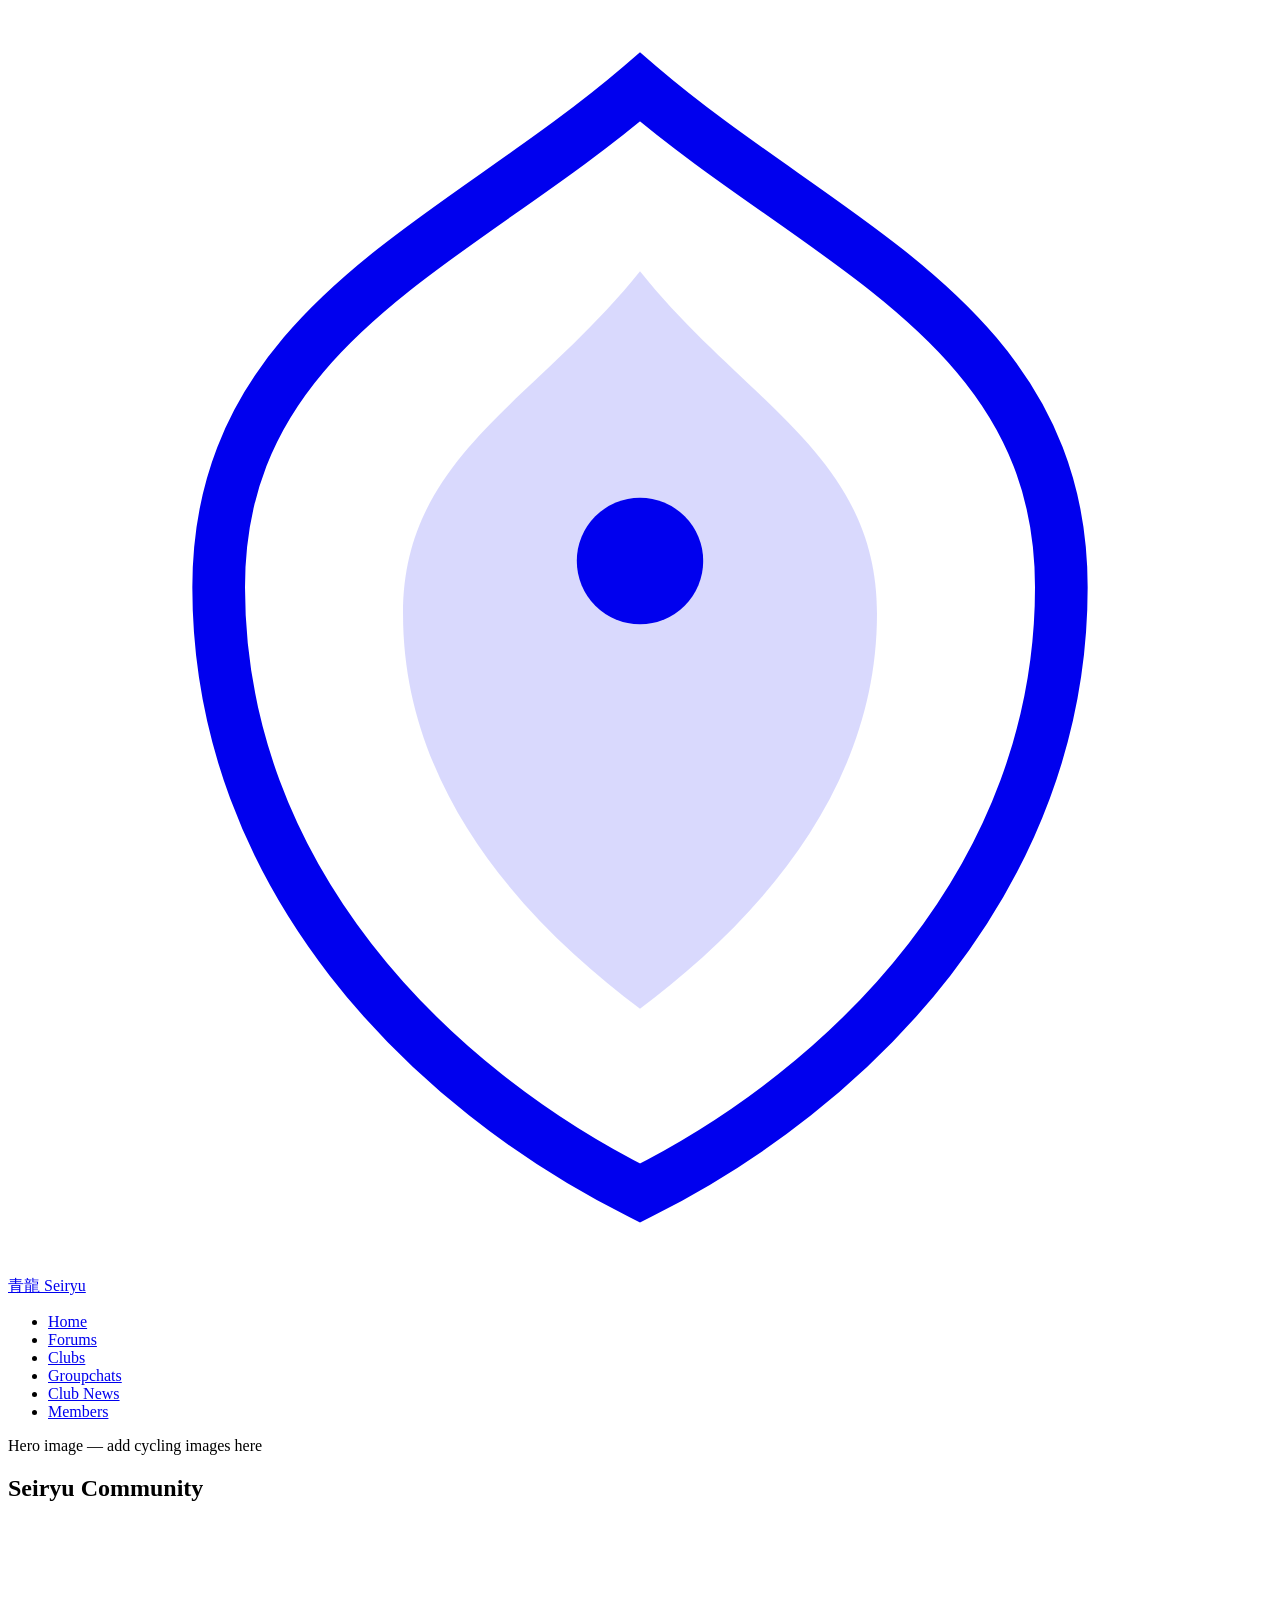
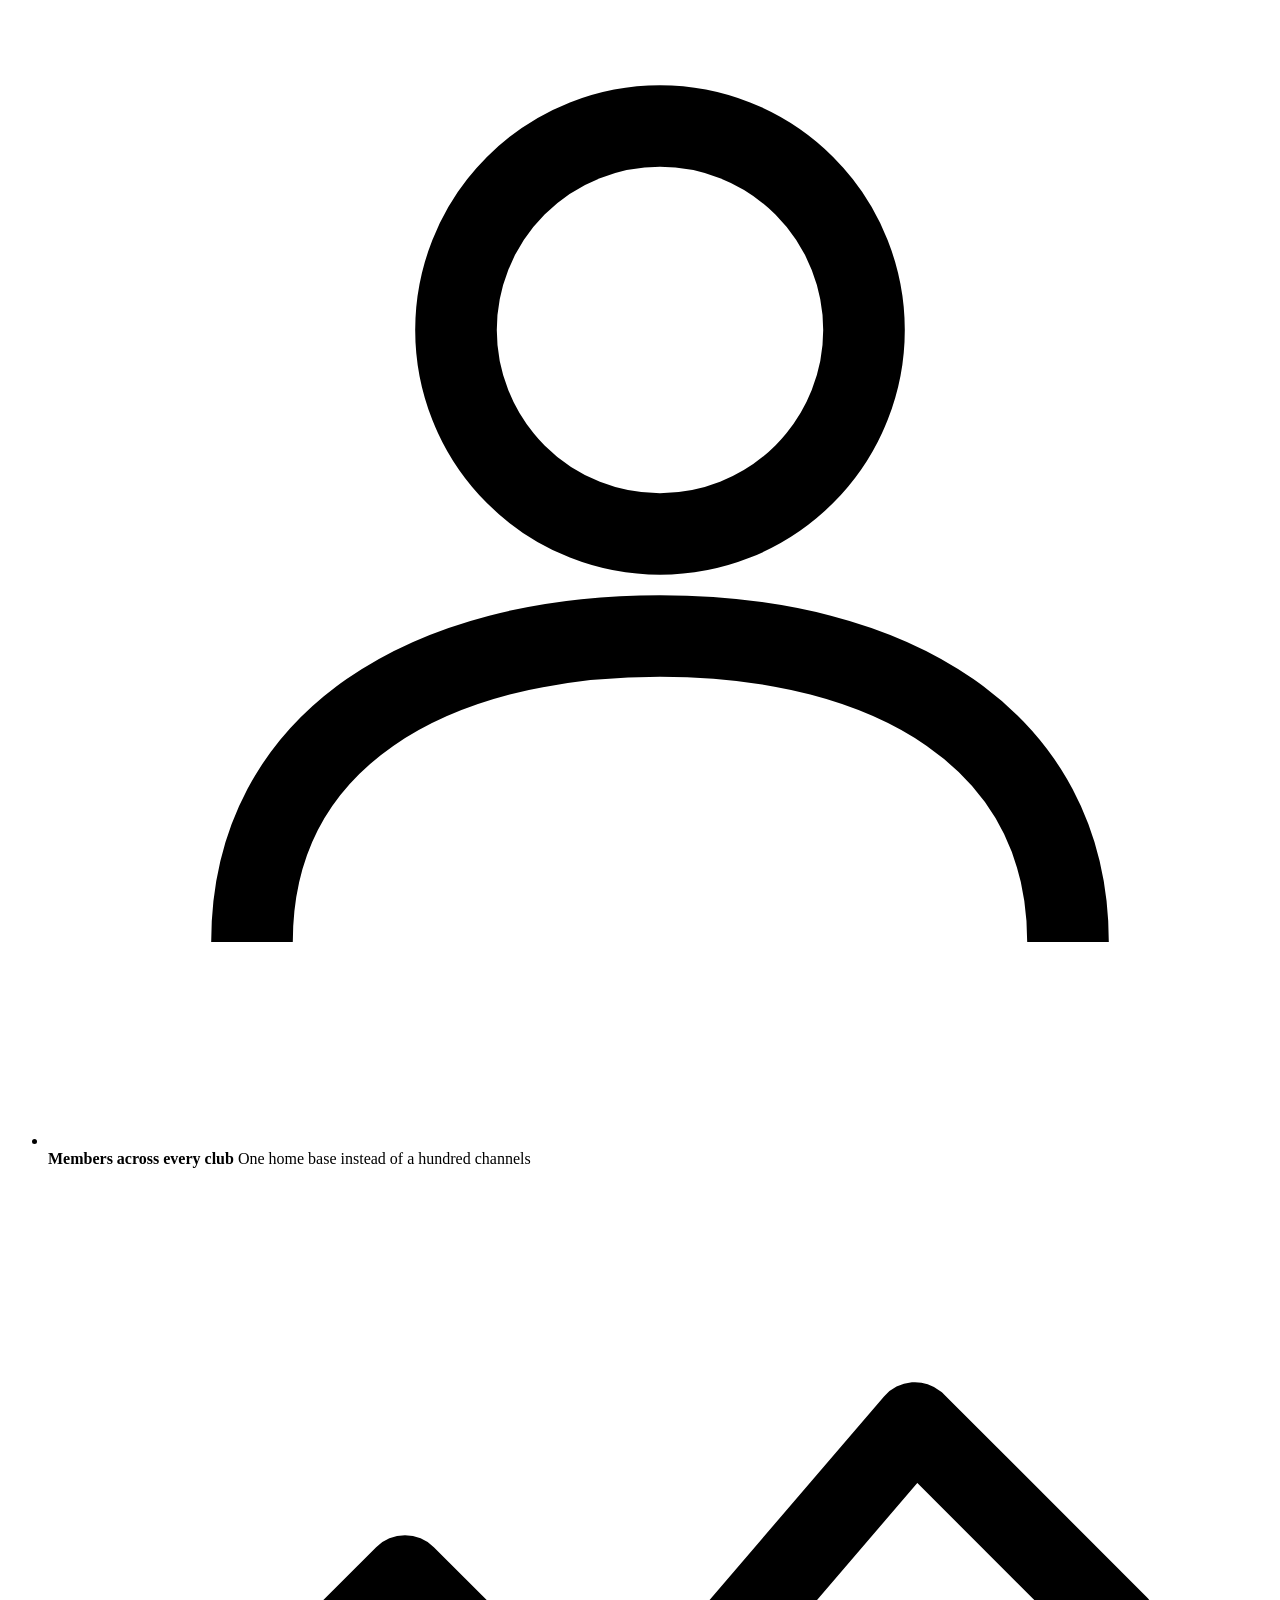
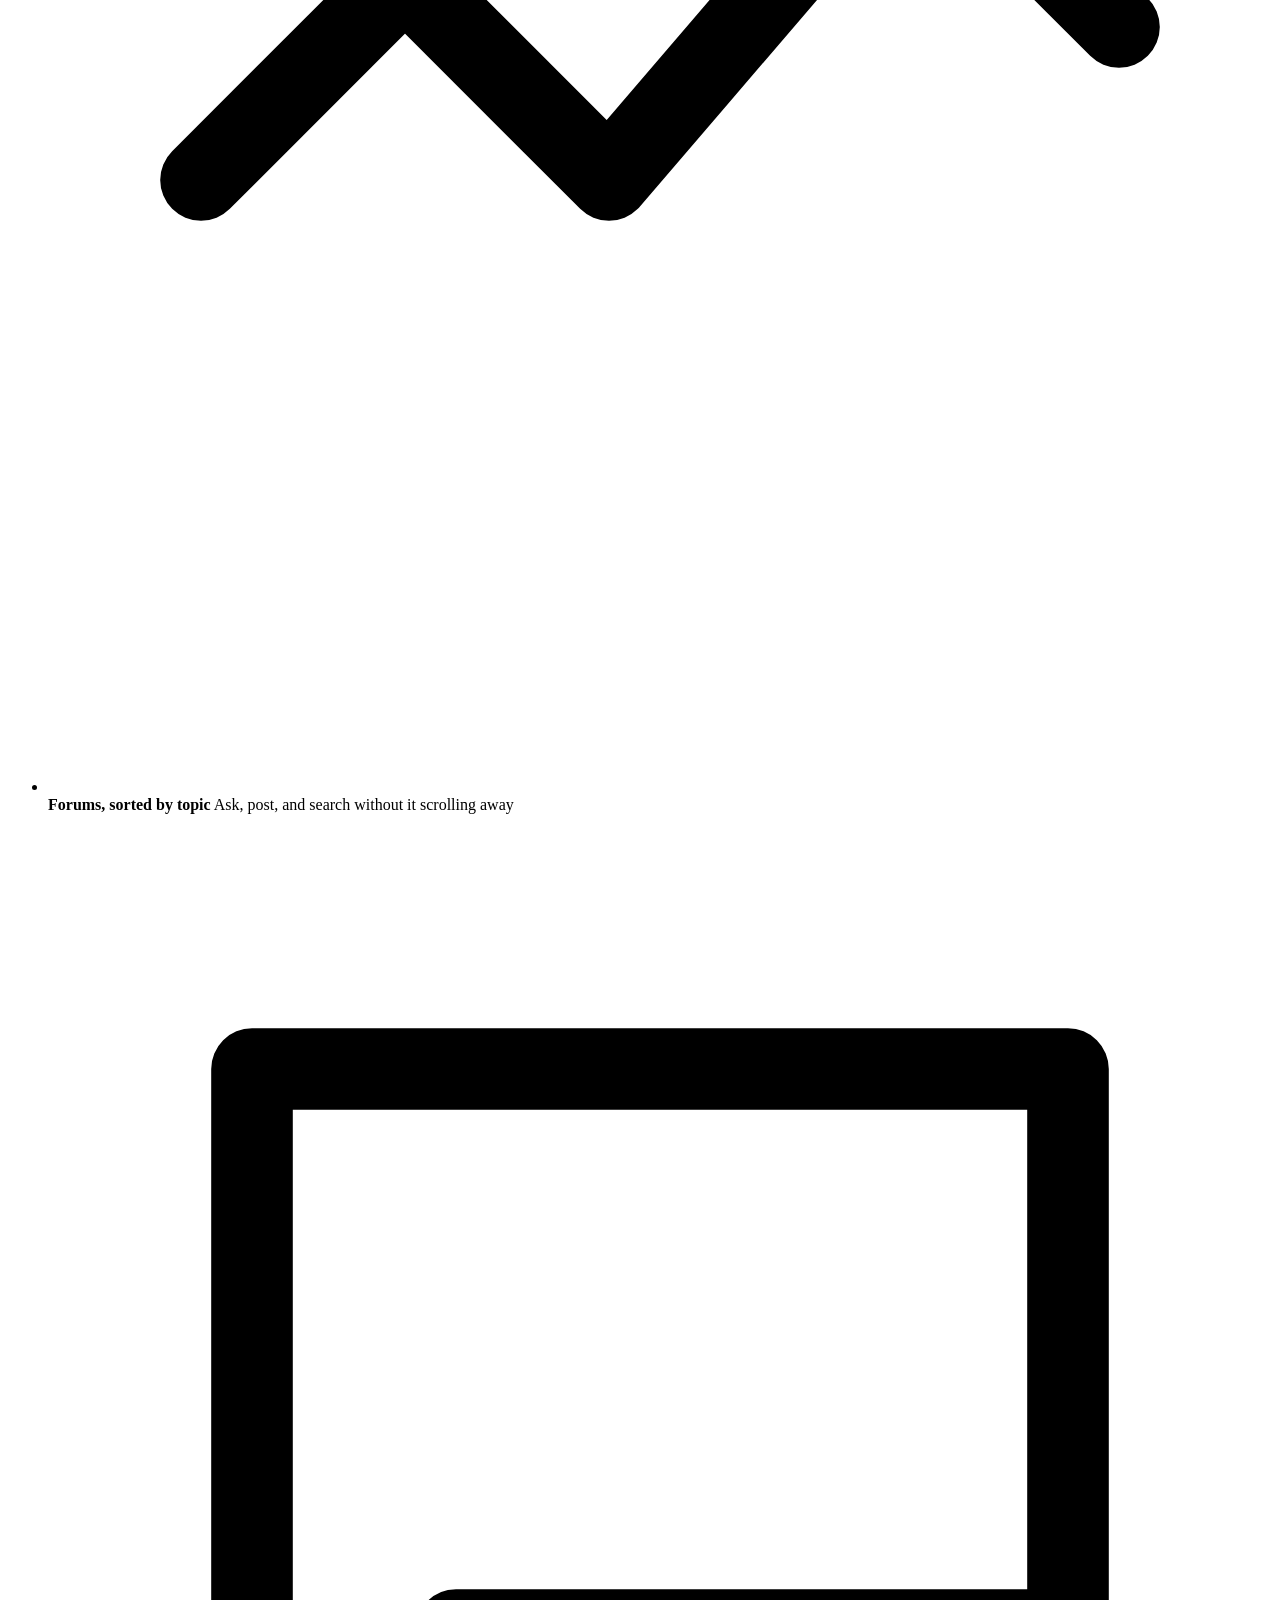
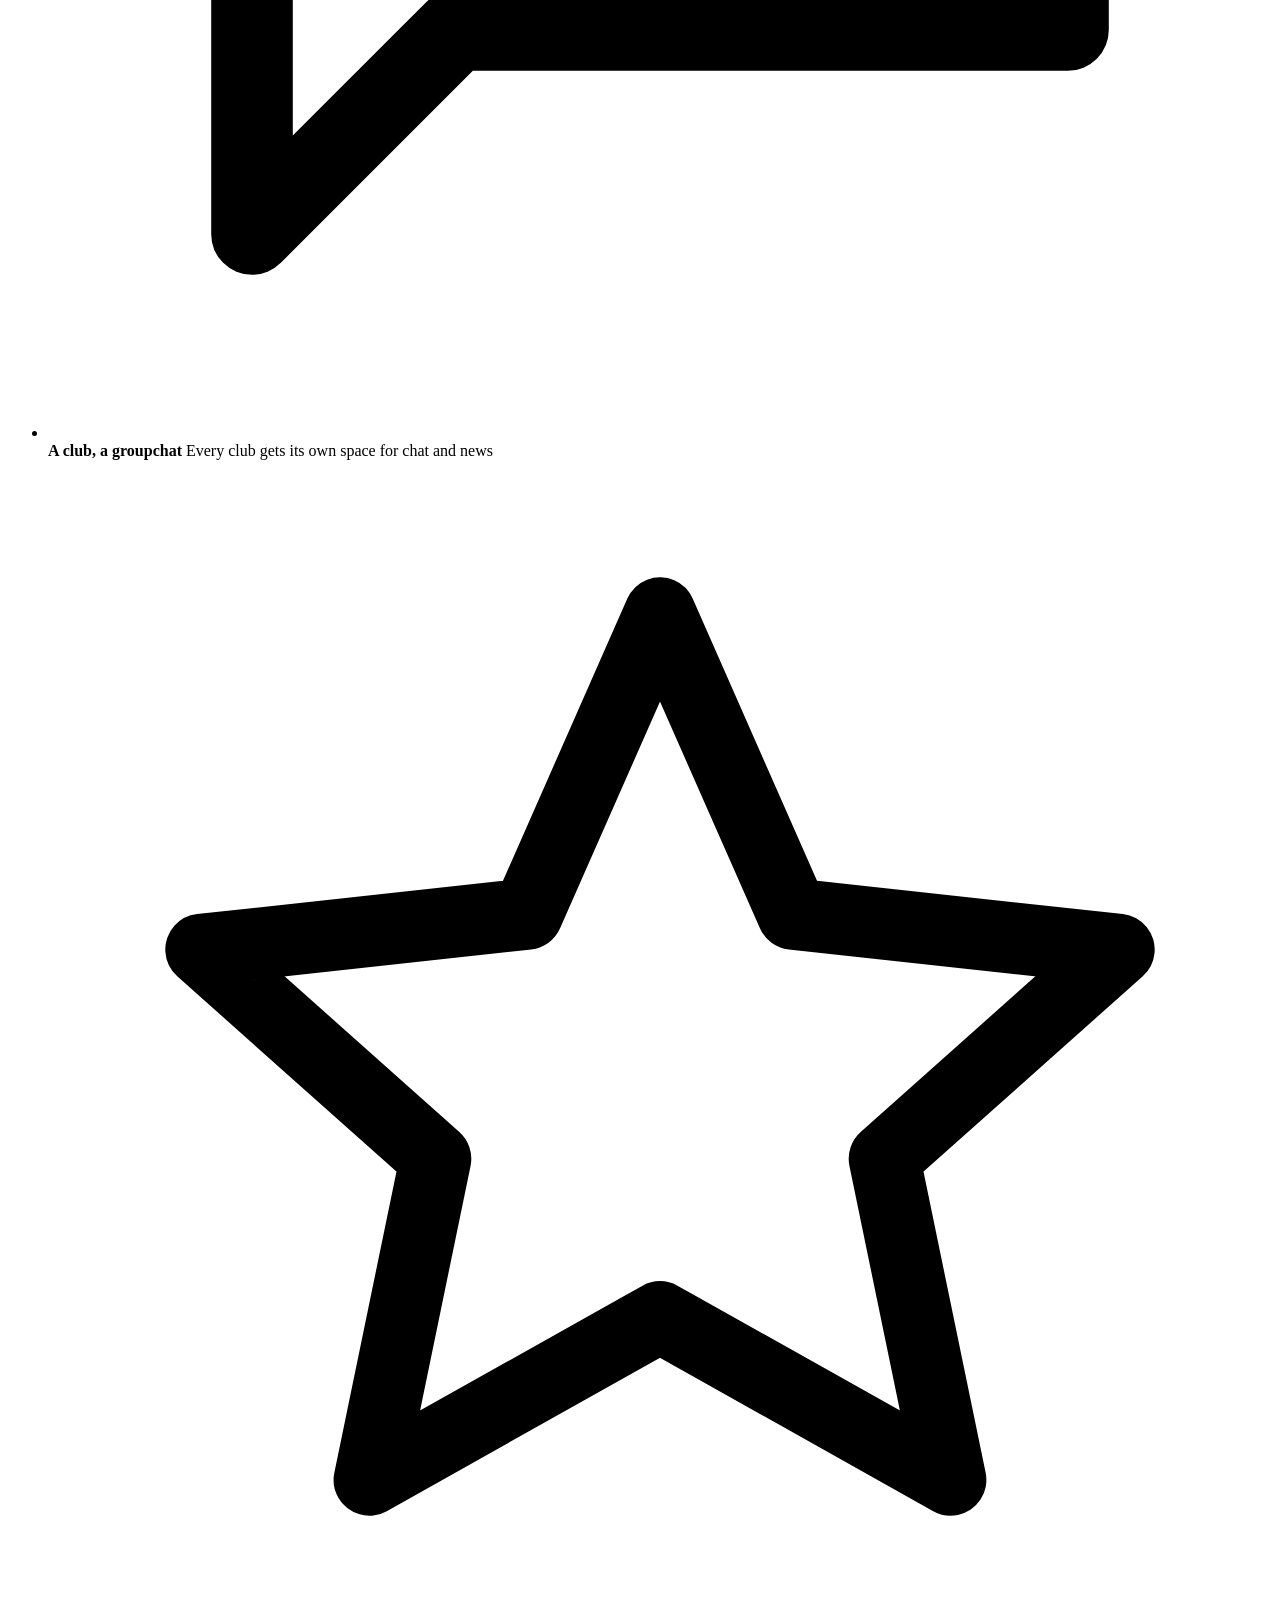
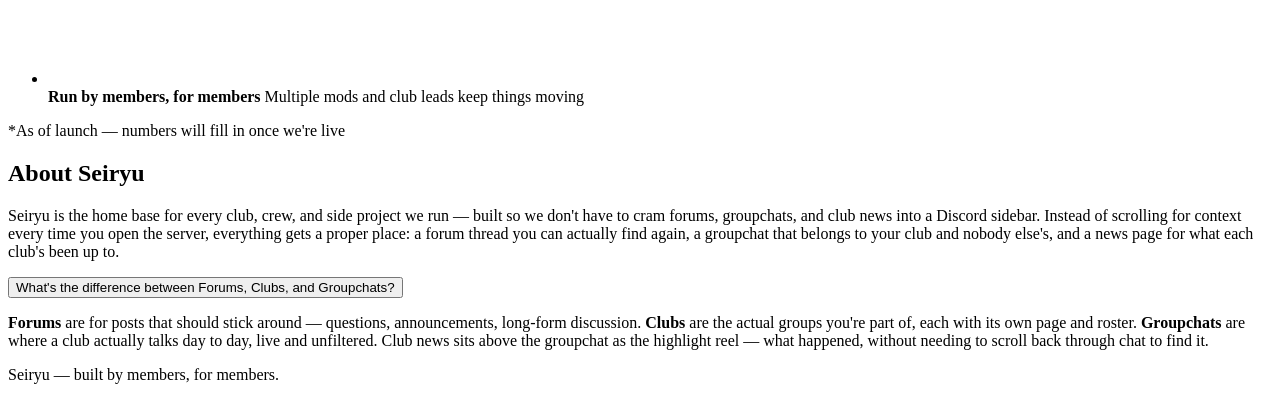
==== index.html @ fe986d59 "Add files via upload" ====
<!DOCTYPE html>
<html lang="en">
<head>
<meta charset="UTF-8">
<meta name="viewport" content="width=device-width, initial-scale=1.0">
<title>Seiryu — Home</title>
<link rel="preconnect" href="https://fonts.googleapis.com">
<link rel="preconnect" href="https://fonts.gstatic.com" crossorigin>
<link href="https://fonts.googleapis.com/css2?family=Space+Grotesk:wght@400;500;600;700&family=Inter:wght@400;500;600&family=IBM+Plex+Mono:wght@500&display=swap" rel="stylesheet">
<link rel="stylesheet" href="css/style.css">
</head>
<body>

<!-- ============ HEADER ============ -->
<header class="site-header">
  <div class="wordmark-row">
    <a href="index.html" class="wordmark">
      <svg class="wordmark__mark" viewBox="0 0 48 48" aria-hidden="true">
        <path d="M24 3 C31 9 40 12 40 22 C40 33 32 41 24 45 C16 41 8 33 8 22 C8 12 17 9 24 3 Z" fill="none" stroke="currentColor" stroke-width="2"/>
        <path d="M24 10 C28 15 33 17 33 23 C33 30 28 35 24 38 C20 35 15 30 15 23 C15 17 20 15 24 10 Z" fill="currentColor" opacity="0.15"/>
        <circle cx="24" cy="21" r="2.4" fill="currentColor"/>
      </svg>
      <span class="wordmark__text">青龍 Seiryu</span>
    </a>
  </div>

  <nav class="primary-nav" aria-label="Primary">
    <ul>
      <li><a href="index.html" class="is-active">Home</a></li>
      <li><a href="forums.html">Forums</a></li>
      <li><a href="clubs.html">Clubs</a></li>
      <li><a href="groupchats.html">Groupchats</a></li>
      <li><a href="news.html">Club News</a></li>
      <li><a href="members.html">Members</a></li>
    </ul>
  </nav>
  <div class="scale-rule" aria-hidden="true"></div>
</header>

<!-- ============ HERO ============ -->
<section class="hero">
  <div class="hero__media" id="heroMedia">
    <!-- Swap this block for a real <img>/cycling gallery later -->
    <div class="hero__placeholder">
      <span>Hero image — add cycling images here</span>
    </div>
  </div>

  <aside class="feature-card" aria-label="Seiryu community features">
    <h2 class="feature-card__title">Seiryu Community</h2>
    <ul class="feature-card__list">
      <li>
        <svg viewBox="0 0 24 24" aria-hidden="true"><path d="M4 20c0-4 3.5-6 8-6s8 2 8 6M12 12a4 4 0 100-8 4 4 0 000 8z" fill="none" stroke="currentColor" stroke-width="1.6"/></svg>
        <div>
          <strong>Members across every club</strong>
          <span>One home base instead of a hundred channels</span>
        </div>
      </li>
      <li>
        <svg viewBox="0 0 24 24" aria-hidden="true"><path d="M3 12l4-4 4 4 6-7 4 4" fill="none" stroke="currentColor" stroke-width="1.6" stroke-linecap="round" stroke-linejoin="round"/></svg>
        <div>
          <strong>Forums, sorted by topic</strong>
          <span>Ask, post, and search without it scrolling away</span>
        </div>
      </li>
      <li>
        <svg viewBox="0 0 24 24" aria-hidden="true"><path d="M4 5h16v11H8l-4 4V5z" fill="none" stroke="currentColor" stroke-width="1.6" stroke-linejoin="round"/></svg>
        <div>
          <strong>A club, a groupchat</strong>
          <span>Every club gets its own space for chat and news</span>
        </div>
      </li>
      <li>
        <svg viewBox="0 0 24 24" aria-hidden="true"><path d="M12 3l2.6 5.9L21 9.6l-4.6 4.1 1.3 6.3L12 16.8l-5.7 3.2 1.3-6.3L3 9.6l6.4-.7L12 3z" fill="none" stroke="currentColor" stroke-width="1.4" stroke-linejoin="round"/></svg>
        <div>
          <strong>Run by members, for members</strong>
          <span>Multiple mods and club leads keep things moving</span>
        </div>
      </li>
    </ul>
    <p class="feature-card__note">*As of launch — numbers will fill in once we're live</p>
  </aside>
</section>

<!-- ============ ABOUT ============ -->
<section class="about">
  <h1 class="about__heading">About Seiryu</h1>
  <p class="about__body">
    Seiryu is the home base for every club, crew, and side project we run — built so we don't have
    to cram forums, groupchats, and club news into a Discord sidebar. Instead of scrolling for
    context every time you open the server, everything gets a proper place: a forum thread you can
    actually find again, a groupchat that belongs to your club and nobody else's, and a news page
    for what each club's been up to.
  </p>

  <div class="callout">
    <button class="callout__trigger" type="button" aria-expanded="true" aria-controls="calloutBody">
      What's the difference between Forums, Clubs, and Groupchats?
    </button>
    <div class="callout__body" id="calloutBody">
      <p>
        <strong>Forums</strong> are for posts that should stick around — questions, announcements,
        long-form discussion. <strong>Clubs</strong> are the actual groups you're part of, each with
        its own page and roster. <strong>Groupchats</strong> are where a club actually talks day to
        day, live and unfiltered. Club news sits above the groupchat as the highlight reel — what
        happened, without needing to scroll back through chat to find it.
      </p>
    </div>
  </div>
</section>

<footer class="site-footer">
  <div class="scale-rule scale-rule--footer" aria-hidden="true"></div>
  <p>Seiryu — built by members, for members.</p>
</footer>

<script src="js/script.js"></script>
</body>
</html>
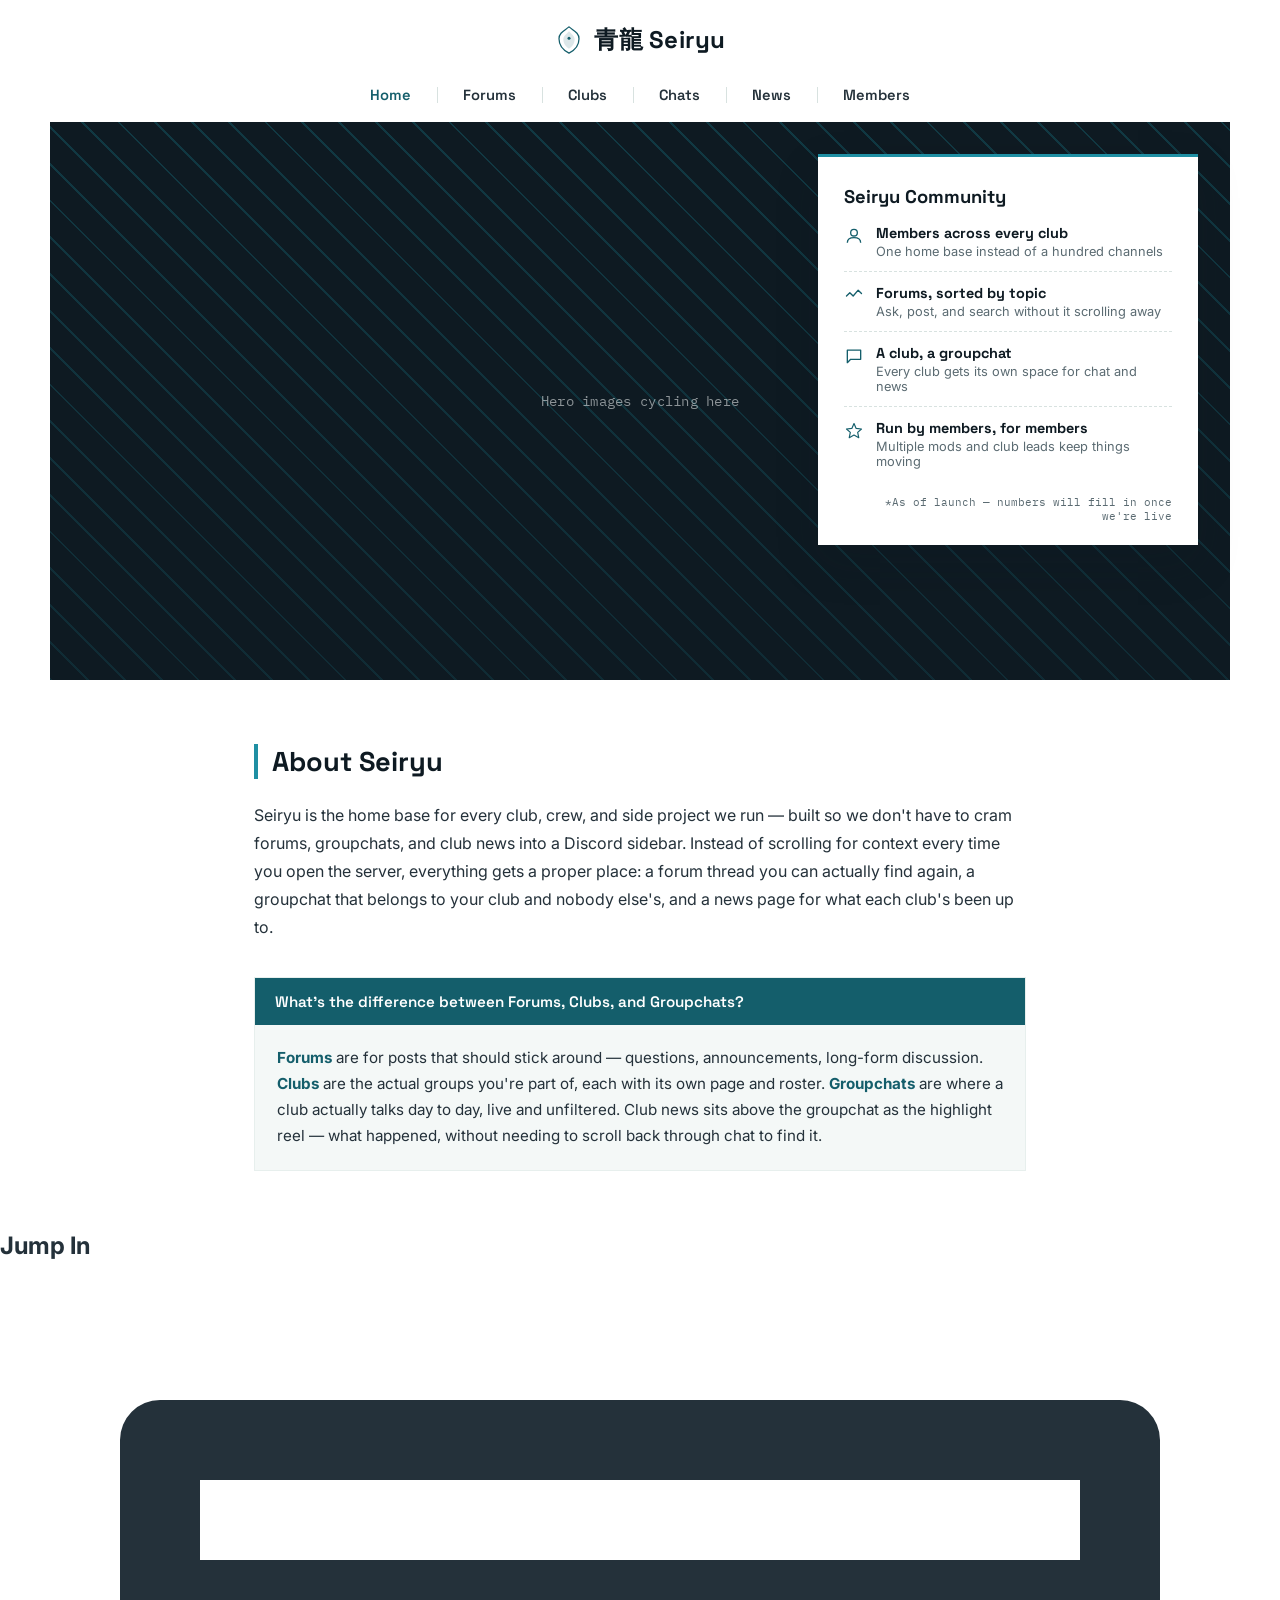
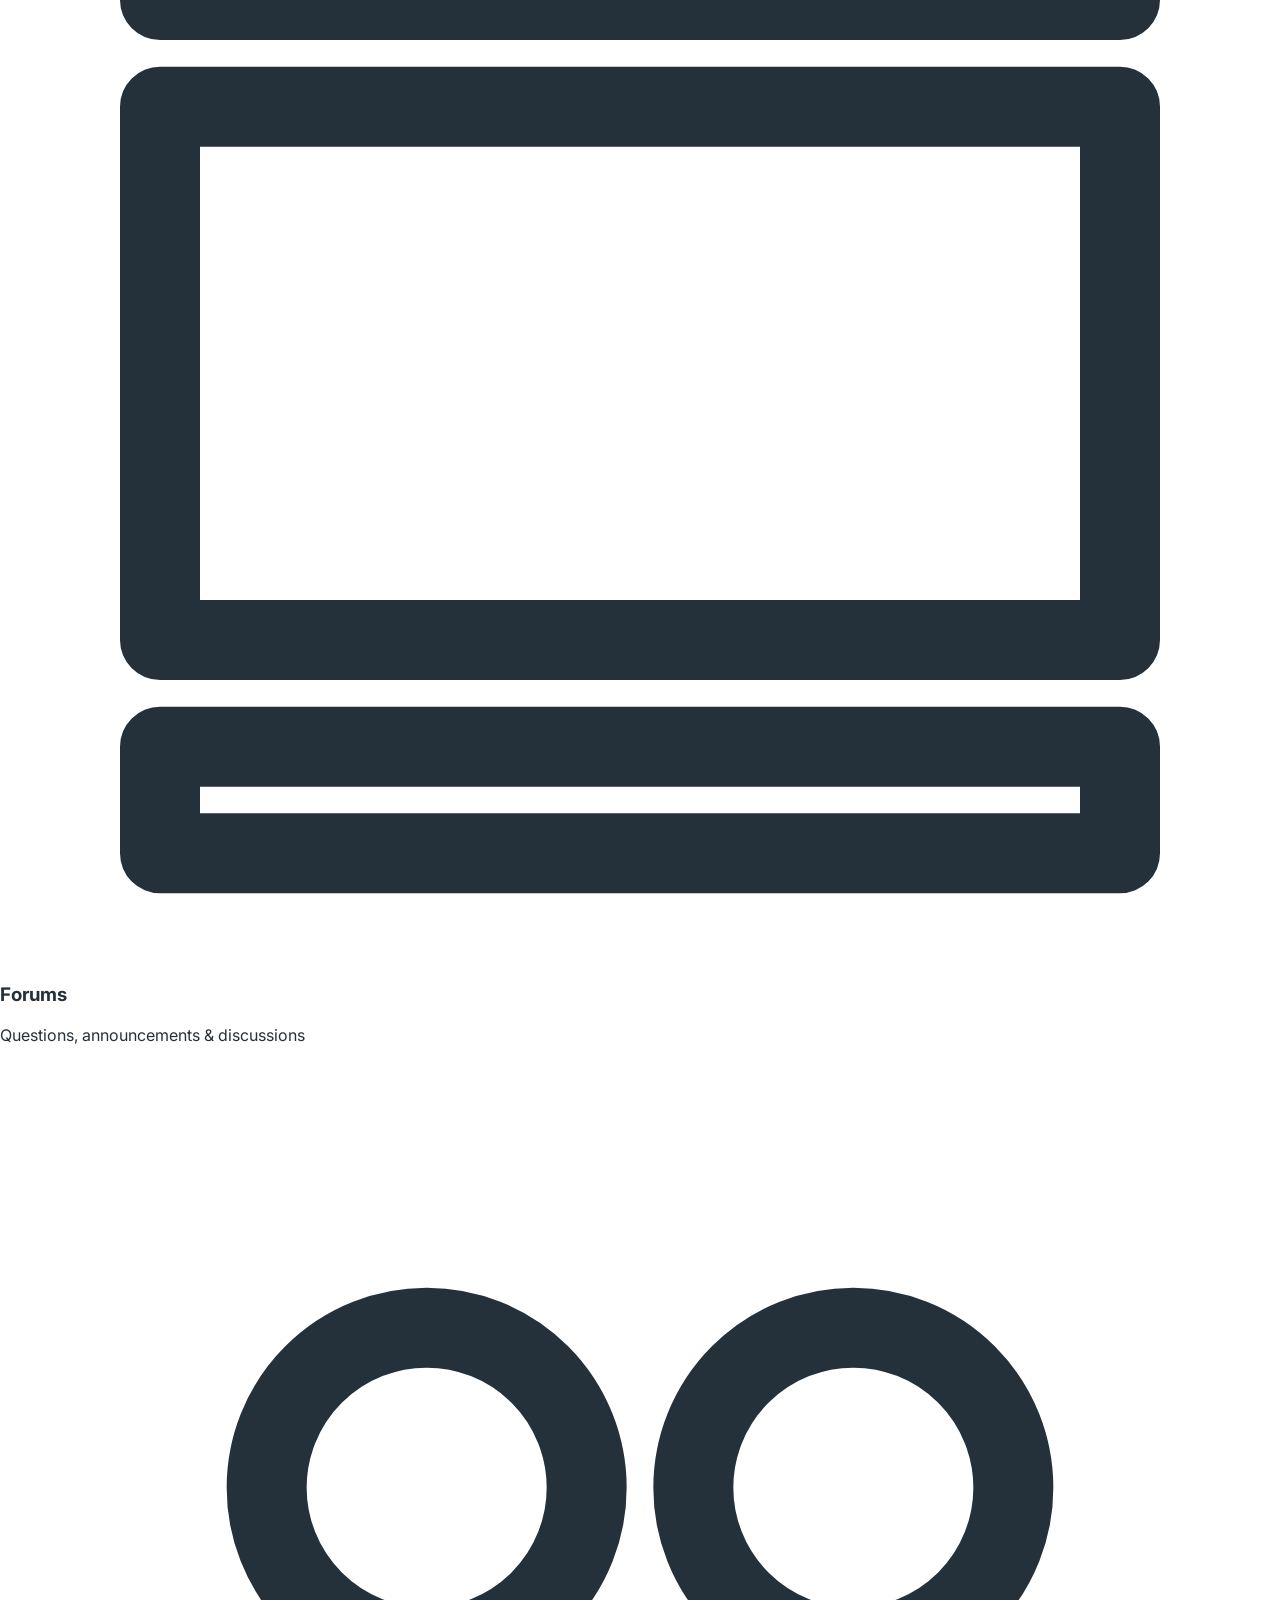
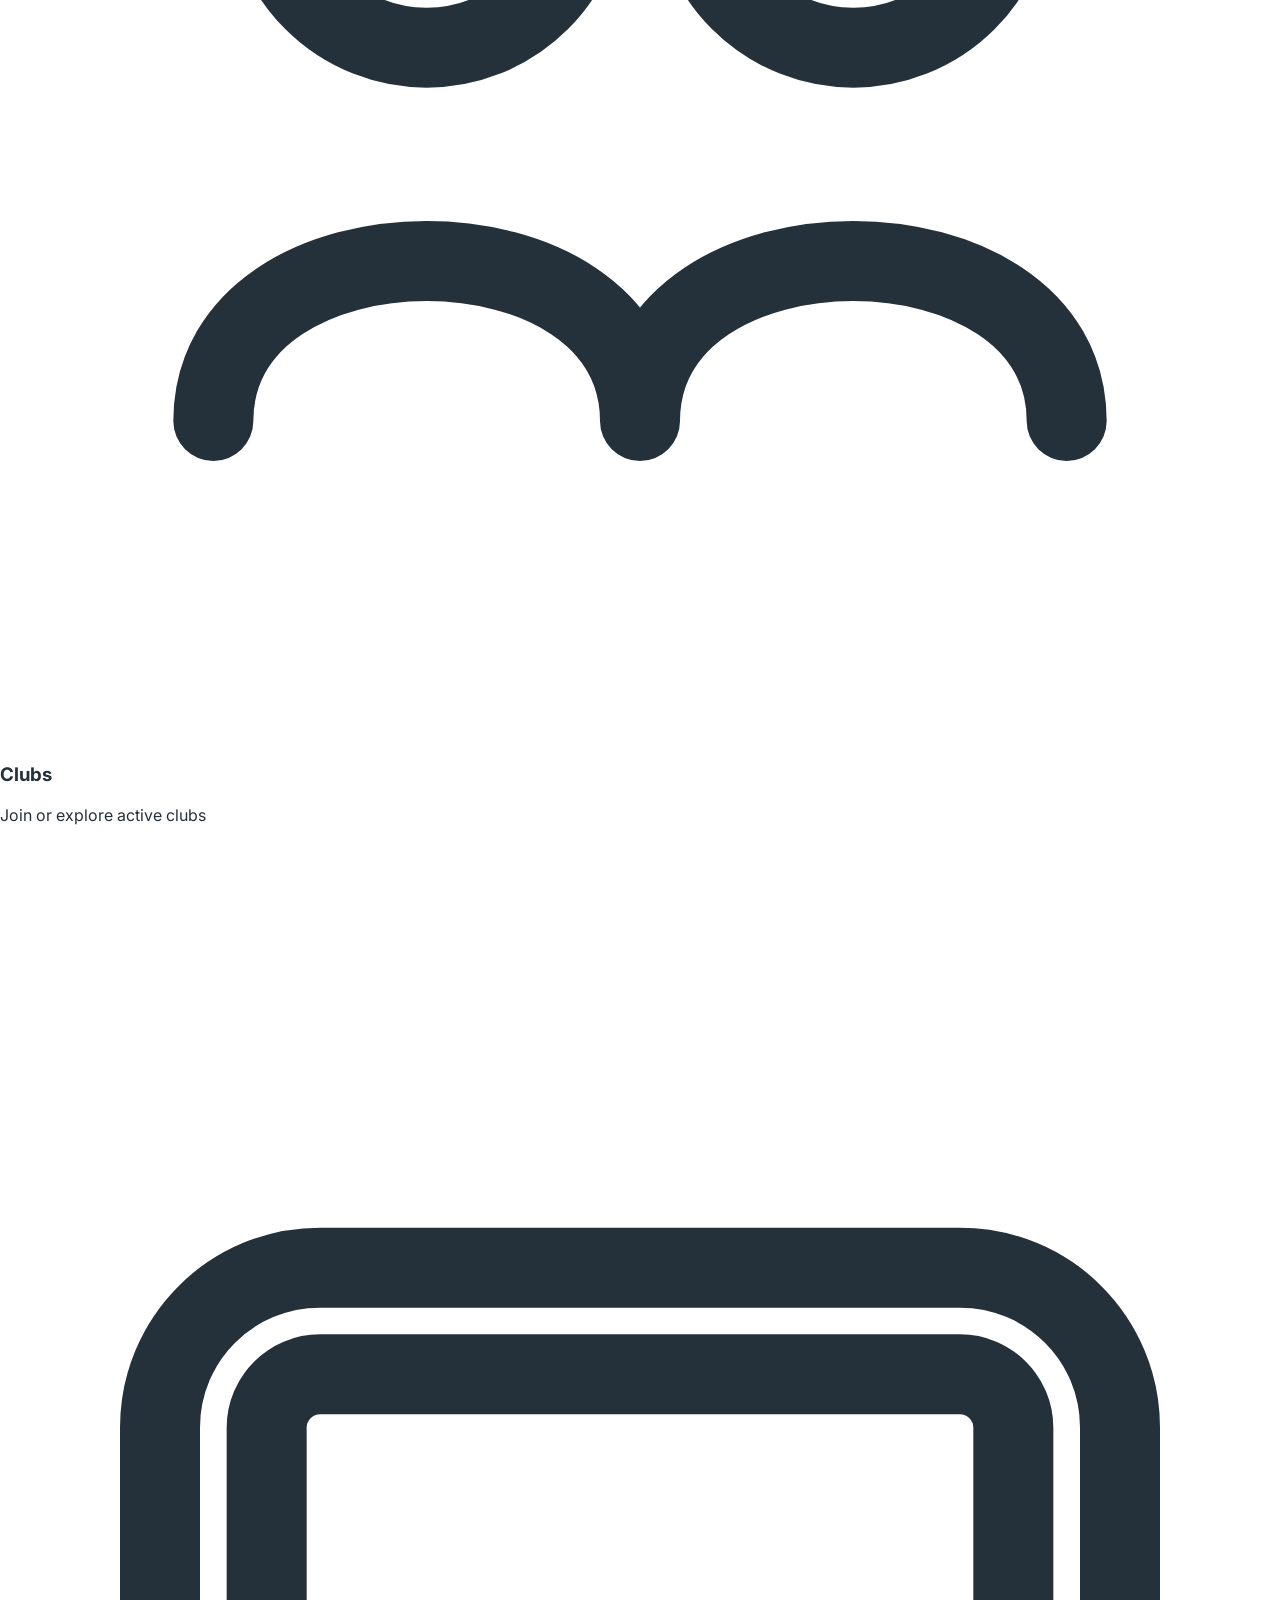
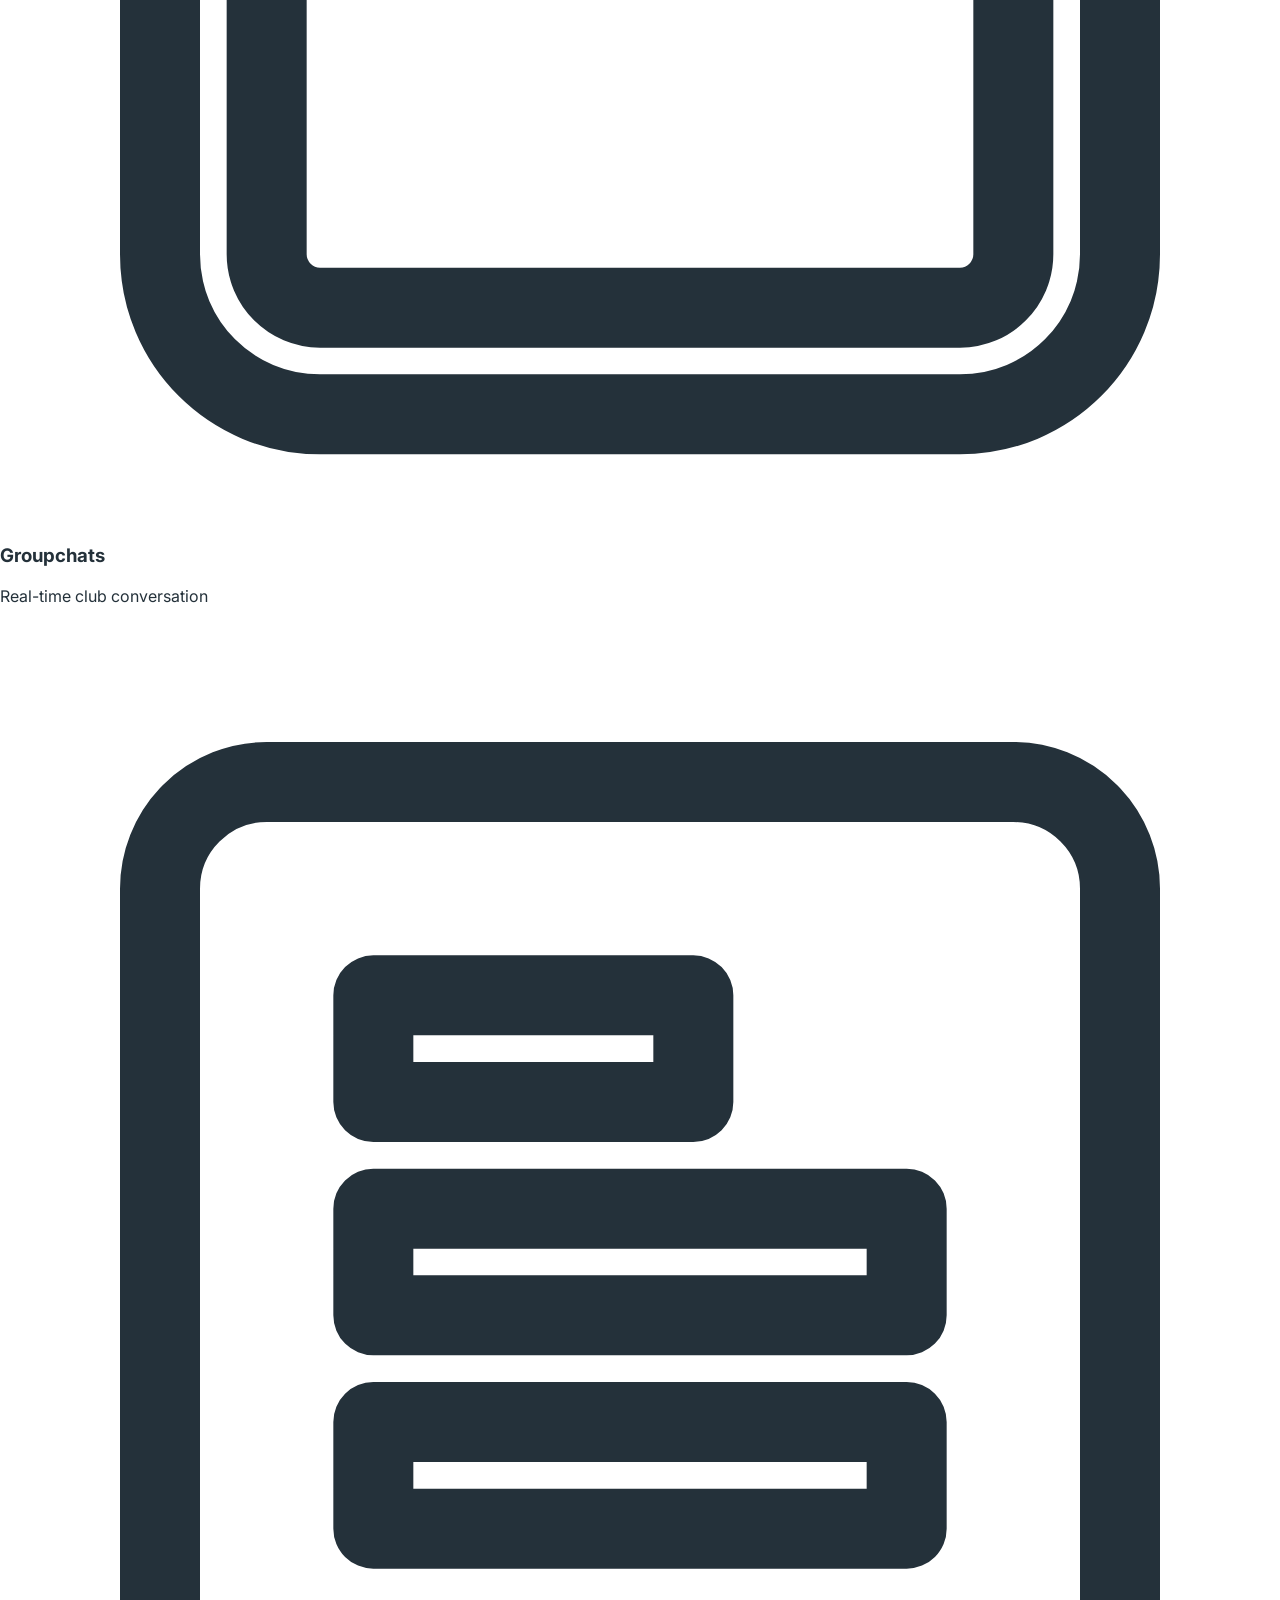
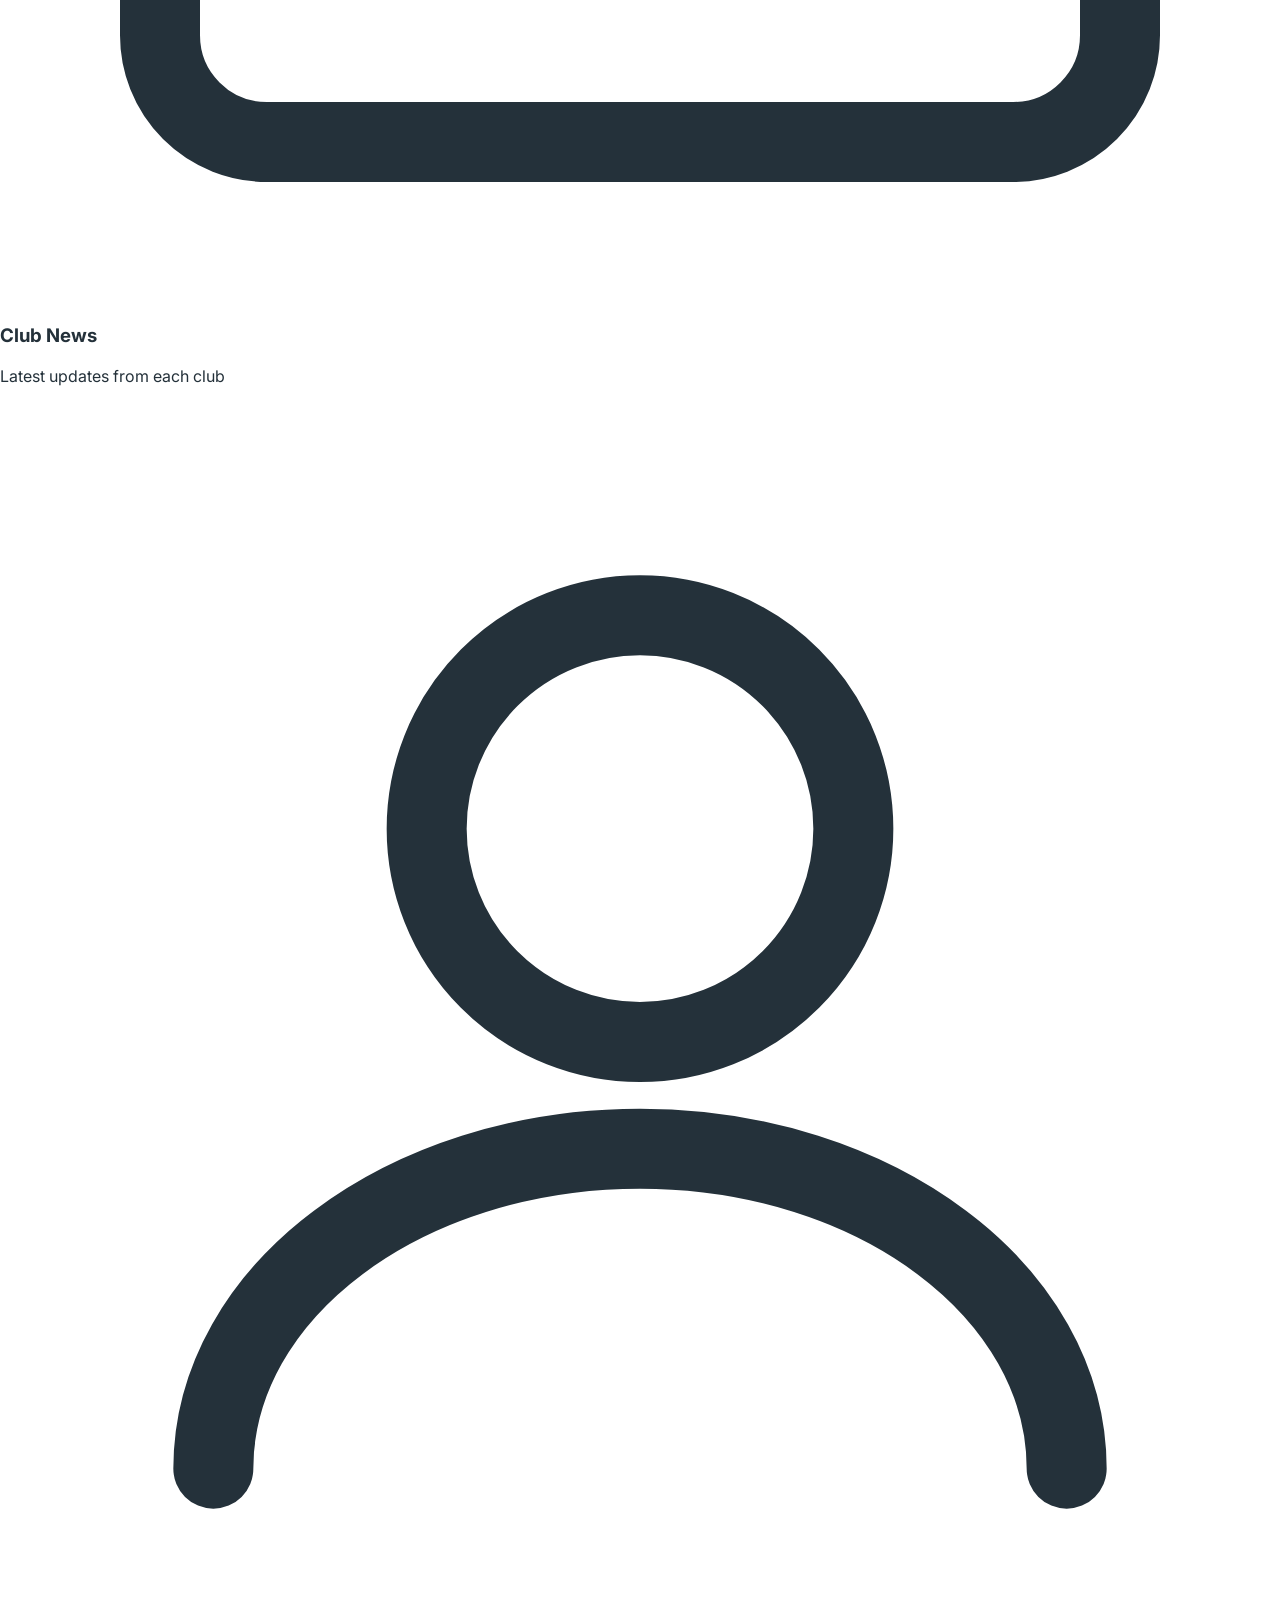
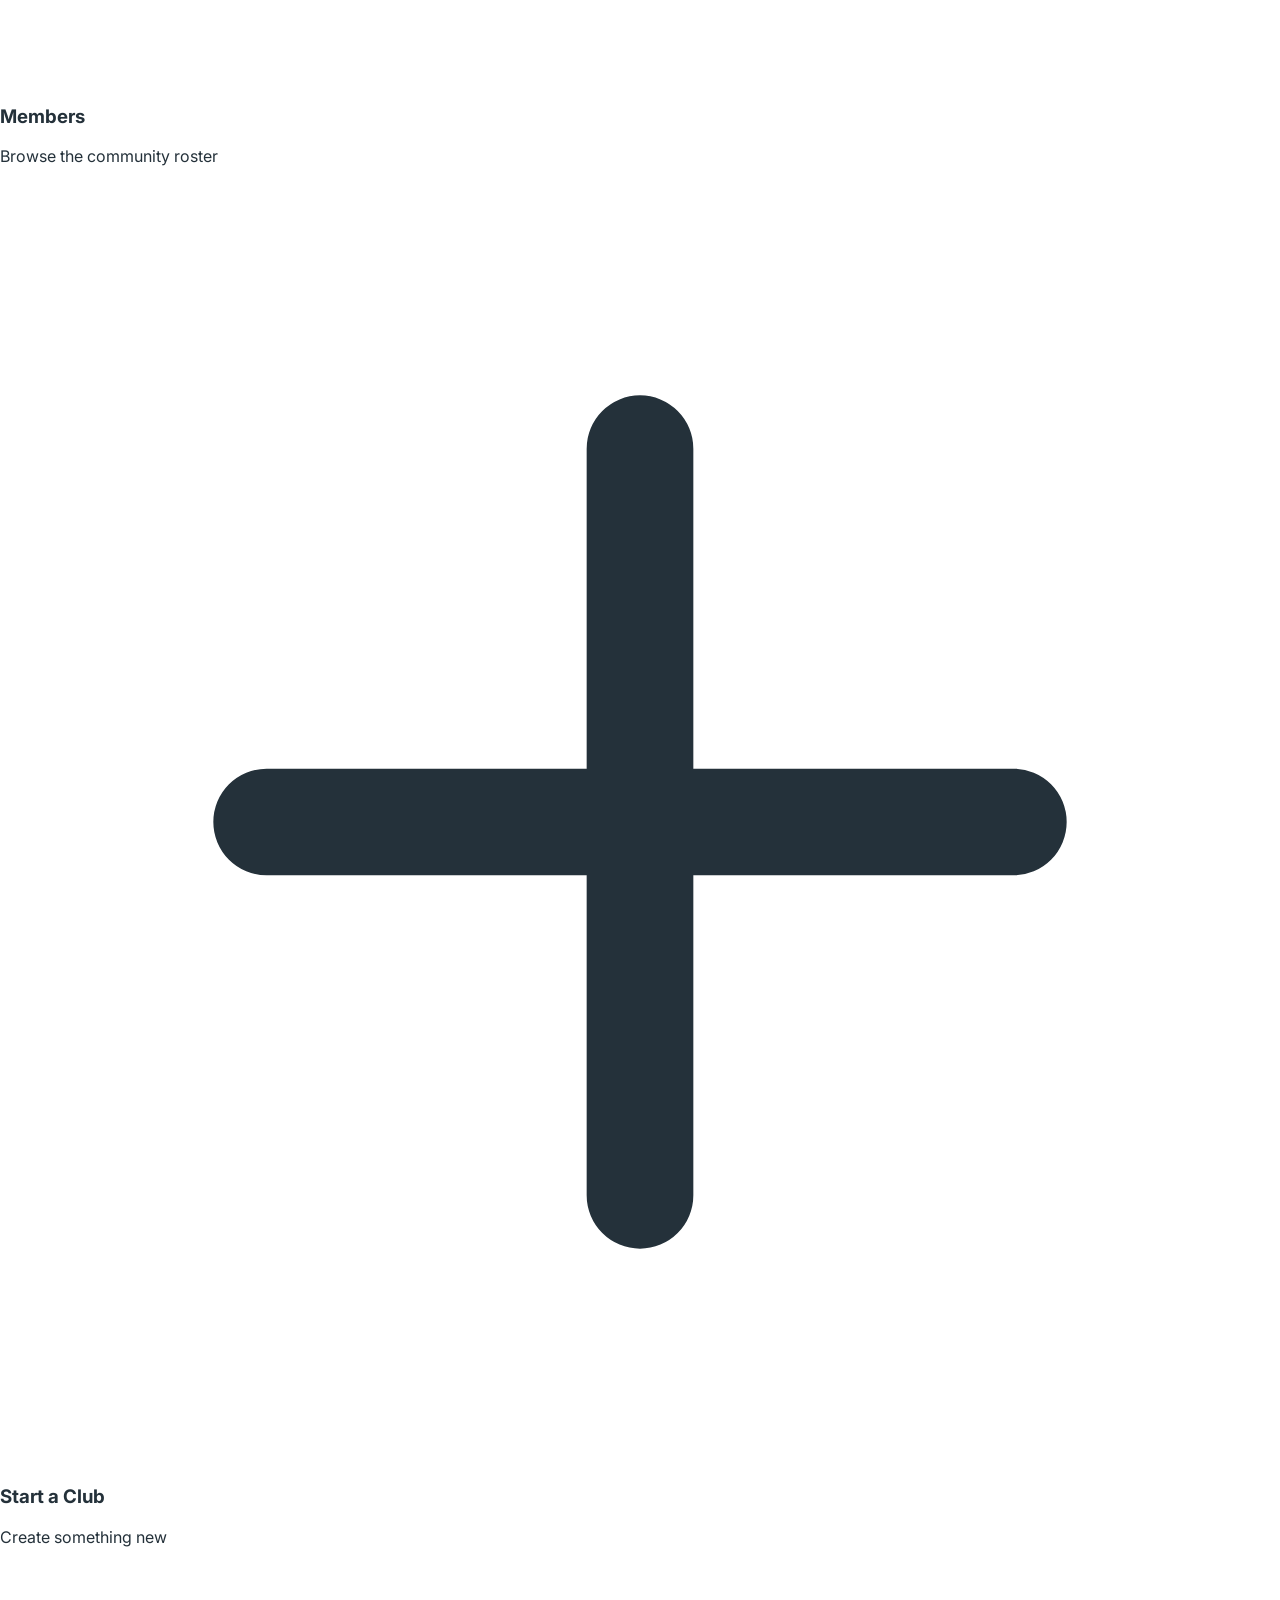
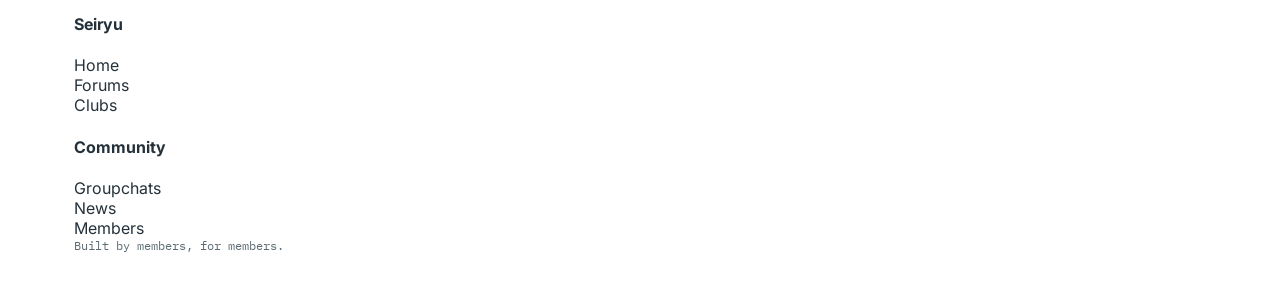
==== commit 4650391b: "Update index.html" ====
--- a/index.html
+++ b/index.html
@@ -29,8 +29,8 @@
       <li><a href="index.html" class="is-active">Home</a></li>
       <li><a href="forums.html">Forums</a></li>
       <li><a href="clubs.html">Clubs</a></li>
-      <li><a href="groupchats.html">Groupchats</a></li>
-      <li><a href="news.html">Club News</a></li>
+      <li><a href="groupchats.html">Chats</a></li>
+      <li><a href="news.html">News</a></li>
       <li><a href="members.html">Members</a></li>
     </ul>
   </nav>
@@ -40,9 +40,8 @@
 <!-- ============ HERO ============ -->
 <section class="hero">
   <div class="hero__media" id="heroMedia">
-    <!-- Swap this block for a real <img>/cycling gallery later -->
     <div class="hero__placeholder">
-      <span>Hero image — add cycling images here</span>
+      <span>Hero images cycling here</span>
     </div>
   </div>
 
@@ -109,9 +108,84 @@
   </div>
 </section>
 
+<!-- ============ QUICK LINKS ============ -->
+<section class="quick-links">
+  <h2>Jump In</h2>
+  <div class="quick-links__grid">
+    <a href="forums.html" class="quick-link-card">
+      <div class="quick-link-card__icon">
+        <svg viewBox="0 0 24 24" aria-hidden="true"><path d="M3 3h18v3H3V3zm0 5h18v10H3V8zm0 12h18v2H3v-2z" fill="none" stroke="currentColor" stroke-width="1.5" stroke-linejoin="round"/></svg>
+      </div>
+      <h3>Forums</h3>
+      <p>Questions, announcements & discussions</p>
+    </a>
+
+    <a href="clubs.html" class="quick-link-card">
+      <div class="quick-link-card__icon">
+        <svg viewBox="0 0 24 24" aria-hidden="true"><circle cx="8" cy="8" r="3" fill="none" stroke="currentColor" stroke-width="1.5"/><circle cx="16" cy="8" r="3" fill="none" stroke="currentColor" stroke-width="1.5"/><path d="M4 18c0-2 2-3 4-3s4 1 4 3M12 18c0-2 2-3 4-3s4 1 4 3" fill="none" stroke="currentColor" stroke-width="1.5" stroke-linecap="round"/></svg>
+      </div>
+      <h3>Clubs</h3>
+      <p>Join or explore active clubs</p>
+    </a>
+
+    <a href="groupchats.html" class="quick-link-card">
+      <div class="quick-link-card__icon">
+        <svg viewBox="0 0 24 24" aria-hidden="true"><path d="M3 11c0-1.66 1.34-3 3-3h12c1.66 0 3 1.34 3 3v8c0 1.66-1.34 3-3 3H6c-1.66 0-3-1.34-3-3v-8zm3-1c-.55 0-1 .45-1 1v8c0 .55.45 1 1 1h12c.55 0 1-.45 1-1v-8c0-.55-.45-1-1-1H6z" fill="none" stroke="currentColor" stroke-width="1.5"/></svg>
+      </div>
+      <h3>Groupchats</h3>
+      <p>Real-time club conversation</p>
+    </a>
+
+    <a href="news.html" class="quick-link-card">
+      <div class="quick-link-card__icon">
+        <svg viewBox="0 0 24 24" aria-hidden="true"><path d="M3 5a2 2 0 012-2h14a2 2 0 012 2v14a2 2 0 01-2 2H5a2 2 0 01-2-2V5zm4 2v2h6V7H7zm0 4v2h10v-2H7zm0 4v2h10v-2H7z" fill="none" stroke="currentColor" stroke-width="1.5" stroke-linejoin="round"/></svg>
+      </div>
+      <h3>Club News</h3>
+      <p>Latest updates from each club</p>
+    </a>
+
+    <a href="members.html" class="quick-link-card">
+      <div class="quick-link-card__icon">
+        <svg viewBox="0 0 24 24" aria-hidden="true"><circle cx="12" cy="8" r="4" fill="none" stroke="currentColor" stroke-width="1.5"/><path d="M4 20c0-3.314 3.58-6 8-6s8 2.686 8 6" fill="none" stroke="currentColor" stroke-width="1.5" stroke-linecap="round"/></svg>
+      </div>
+      <h3>Members</h3>
+      <p>Browse the community roster</p>
+    </a>
+
+    <a href="clubs.html" class="quick-link-card quick-link-card--cta">
+      <div class="quick-link-card__icon">
+        <svg viewBox="0 0 24 24" aria-hidden="true"><path d="M12 5v14m7-7H5" stroke="currentColor" stroke-width="2" stroke-linecap="round" fill="none"/></svg>
+      </div>
+      <h3>Start a Club</h3>
+      <p>Create something new</p>
+    </a>
+  </div>
+</section>
+
+<!-- ============ FOOTER ============ -->
 <footer class="site-footer">
   <div class="scale-rule scale-rule--footer" aria-hidden="true"></div>
-  <p>Seiryu — built by members, for members.</p>
+  <div class="footer-content">
+    <div class="footer-col">
+      <h4>Seiryu</h4>
+      <ul>
+        <li><a href="index.html">Home</a></li>
+        <li><a href="forums.html">Forums</a></li>
+        <li><a href="clubs.html">Clubs</a></li>
+      </ul>
+    </div>
+    <div class="footer-col">
+      <h4>Community</h4>
+      <ul>
+        <li><a href="groupchats.html">Groupchats</a></li>
+        <li><a href="news.html">News</a></li>
+        <li><a href="members.html">Members</a></li>
+      </ul>
+    </div>
+    <div class="footer-col">
+      <p class="footer-tagline">Built by members, for members.</p>
+    </div>
+  </div>
 </footer>
 
 <script src="js/script.js"></script>
--- a/css/style.css
+++ b/css/style.css
@@ -0,0 +1,313 @@
+/* =========================================================
+   Seiryu — design tokens
+   Ink navy background sections, azure-teal accent (the dragon),
+   warm scale-gold for highlights, mist for light panels.
+   ========================================================= */
+:root {
+  --ink: #0E1A22;
+  --azure: #1F8FA3;
+  --azure-deep: #145E6B;
+  --gold: #C79A3C;
+  --mist: #F4F8F7;
+  --mist-dim: #E7EFED;
+  --slate: #24313A;
+  --slate-soft: #5B6B72;
+  --hairline: #D8E2E0;
+  --white: #FFFFFF;
+
+  --font-display: "Space Grotesk", "Helvetica Neue", Arial, sans-serif;
+  --font-body: "Inter", "Helvetica Neue", Arial, sans-serif;
+  --font-mono: "IBM Plex Mono", ui-monospace, monospace;
+
+  --max-width: 1180px;
+}
+
+* { box-sizing: border-box; }
+
+html { scroll-behavior: smooth; }
+
+body {
+  margin: 0;
+  font-family: var(--font-body);
+  color: var(--slate);
+  background: var(--white);
+  -webkit-font-smoothing: antialiased;
+}
+
+a { color: inherit; text-decoration: none; }
+ul { list-style: none; margin: 0; padding: 0; }
+button { font: inherit; }
+
+/* =========================================================
+   Header — wordmark centered above a nav row, like the reference
+   ========================================================= */
+.site-header {
+  padding-top: 20px;
+}
+
+.wordmark-row {
+  display: flex;
+  justify-content: center;
+  padding: 4px 24px 18px;
+}
+
+.wordmark {
+  display: flex;
+  align-items: center;
+  gap: 10px;
+}
+
+.wordmark__mark {
+  width: 30px;
+  height: 30px;
+  color: var(--azure-deep);
+}
+
+.wordmark__text {
+  font-family: var(--font-display);
+  font-weight: 700;
+  font-size: 1.5rem;
+  letter-spacing: 0.01em;
+  color: var(--ink);
+}
+
+.primary-nav {
+  max-width: var(--max-width);
+  margin: 0 auto;
+}
+
+.primary-nav ul {
+  display: flex;
+  justify-content: center;
+  flex-wrap: wrap;
+}
+
+.primary-nav li {
+  position: relative;
+}
+
+.primary-nav li + li::before {
+  content: "";
+  position: absolute;
+  left: 0;
+  top: 50%;
+  transform: translateY(-50%);
+  width: 1px;
+  height: 16px;
+  background: var(--hairline);
+}
+
+.primary-nav a {
+  display: block;
+  padding: 12px 26px;
+  font-family: var(--font-display);
+  font-weight: 600;
+  font-size: 0.92rem;
+  color: var(--slate);
+  transition: color 0.15s ease;
+}
+
+.primary-nav a:hover,
+.primary-nav a.is-active {
+  color: var(--azure-deep);
+}
+
+/* thin dragon-scale rule under the nav, the site's recurring motif */
+.scale-rule {
+  height: 6px;
+  background-image: radial-gradient(circle at 50% -40%, var(--azure) 0 5px, transparent 5px);
+  background-size: 22px 14px;
+  background-position: center top;
+  background-repeat: repeat-x;
+  opacity: 0.55;
+}
+
+/* =========================================================
+   Hero — full-bleed media with an overlapping feature card,
+   card anchored upper-right exactly like the reference
+   ========================================================= */
+.hero {
+  position: relative;
+  max-width: var(--max-width);
+  margin: 0 auto;
+}
+
+.hero__media {
+  height: 62vh;
+  min-height: 380px;
+  max-height: 560px;
+  overflow: hidden;
+  background: var(--ink);
+}
+
+.hero__placeholder {
+  height: 100%;
+  width: 100%;
+  display: flex;
+  align-items: center;
+  justify-content: center;
+  color: rgba(244, 248, 247, 0.55);
+  font-family: var(--font-mono);
+  font-size: 0.85rem;
+  letter-spacing: 0.02em;
+  background:
+    linear-gradient(rgba(14, 26, 34, 0.55), rgba(14, 26, 34, 0.75)),
+    repeating-linear-gradient(45deg, var(--azure-deep) 0 2px, transparent 2px 26px),
+    var(--ink);
+}
+
+.hero__img {
+  width: 100%;
+  height: 100%;
+  object-fit: cover;
+  transition: opacity 0.3s ease;
+}
+
+.feature-card {
+  position: absolute;
+  top: 32px;
+  right: 32px;
+  width: min(380px, 86vw);
+  background: var(--white);
+  padding: 28px 26px 22px;
+  box-shadow: 0 18px 40px rgba(14, 26, 34, 0.18);
+  border-top: 3px solid var(--azure);
+}
+
+.feature-card__title {
+  margin: 0 0 16px;
+  font-family: var(--font-display);
+  font-size: 1.15rem;
+  color: var(--ink);
+}
+
+.feature-card__list li {
+  display: flex;
+  gap: 12px;
+  padding: 12px 0;
+  border-top: 1px dashed var(--hairline);
+}
+
+.feature-card__list li:first-child {
+  border-top: none;
+  padding-top: 0;
+}
+
+.feature-card__list svg {
+  flex: none;
+  width: 20px;
+  height: 20px;
+  margin-top: 2px;
+  color: var(--azure-deep);
+}
+
+.feature-card__list strong {
+  display: block;
+  font-family: var(--font-display);
+  font-size: 0.9rem;
+  color: var(--ink);
+}
+
+.feature-card__list span {
+  display: block;
+  font-size: 0.8rem;
+  color: var(--slate-soft);
+  margin-top: 2px;
+}
+
+.feature-card__note {
+  margin: 14px 0 0;
+  text-align: right;
+  font-family: var(--font-mono);
+  font-size: 0.68rem;
+  color: var(--slate-soft);
+}
+
+/* =========================================================
+   About — heading, body copy, and a highlighted callout box
+   ========================================================= */
+.about {
+  max-width: 820px;
+  margin: 0 auto;
+  padding: 64px 24px 40px;
+}
+
+.about__heading {
+  font-family: var(--font-display);
+  font-size: 1.7rem;
+  color: var(--ink);
+  border-left: 4px solid var(--azure);
+  padding-left: 14px;
+  margin: 0 0 22px;
+}
+
+.about__body {
+  font-size: 1rem;
+  line-height: 1.75;
+  color: var(--slate);
+  margin: 0 0 36px;
+}
+
+.callout {
+  background: var(--mist);
+  border: 1px solid var(--mist-dim);
+}
+
+.callout__trigger {
+  width: 100%;
+  text-align: left;
+  background: var(--azure-deep);
+  color: var(--white);
+  border: none;
+  padding: 14px 20px;
+  font-family: var(--font-display);
+  font-weight: 600;
+  font-size: 0.95rem;
+  cursor: pointer;
+}
+
+.callout__body {
+  padding: 20px 22px 22px;
+}
+
+.callout__body p {
+  margin: 0;
+  line-height: 1.7;
+  color: var(--slate);
+  font-size: 0.95rem;
+}
+
+.callout__body strong {
+  color: var(--azure-deep);
+}
+
+/* =========================================================
+   Footer
+   ========================================================= */
+.site-footer {
+  max-width: var(--max-width);
+  margin: 40px auto 0;
+  padding: 0 24px 40px;
+}
+
+.scale-rule--footer {
+  margin-bottom: 18px;
+  opacity: 0.35;
+}
+
+.site-footer p {
+  margin: 0;
+  font-family: var(--font-mono);
+  font-size: 0.75rem;
+  color: var(--slate-soft);
+}
+
+/* =========================================================
+   Responsive
+   ========================================================= */
+@media (max-width: 720px) {
+  .primary-nav a { padding: 10px 14px; font-size: 0.85rem; }
+  .hero__media { height: 46vh; min-height: 260px; }
+  .feature-card { position: static; margin: -40px 16px 0; width: auto; }
+  .about { padding-top: 40px; }
+}
